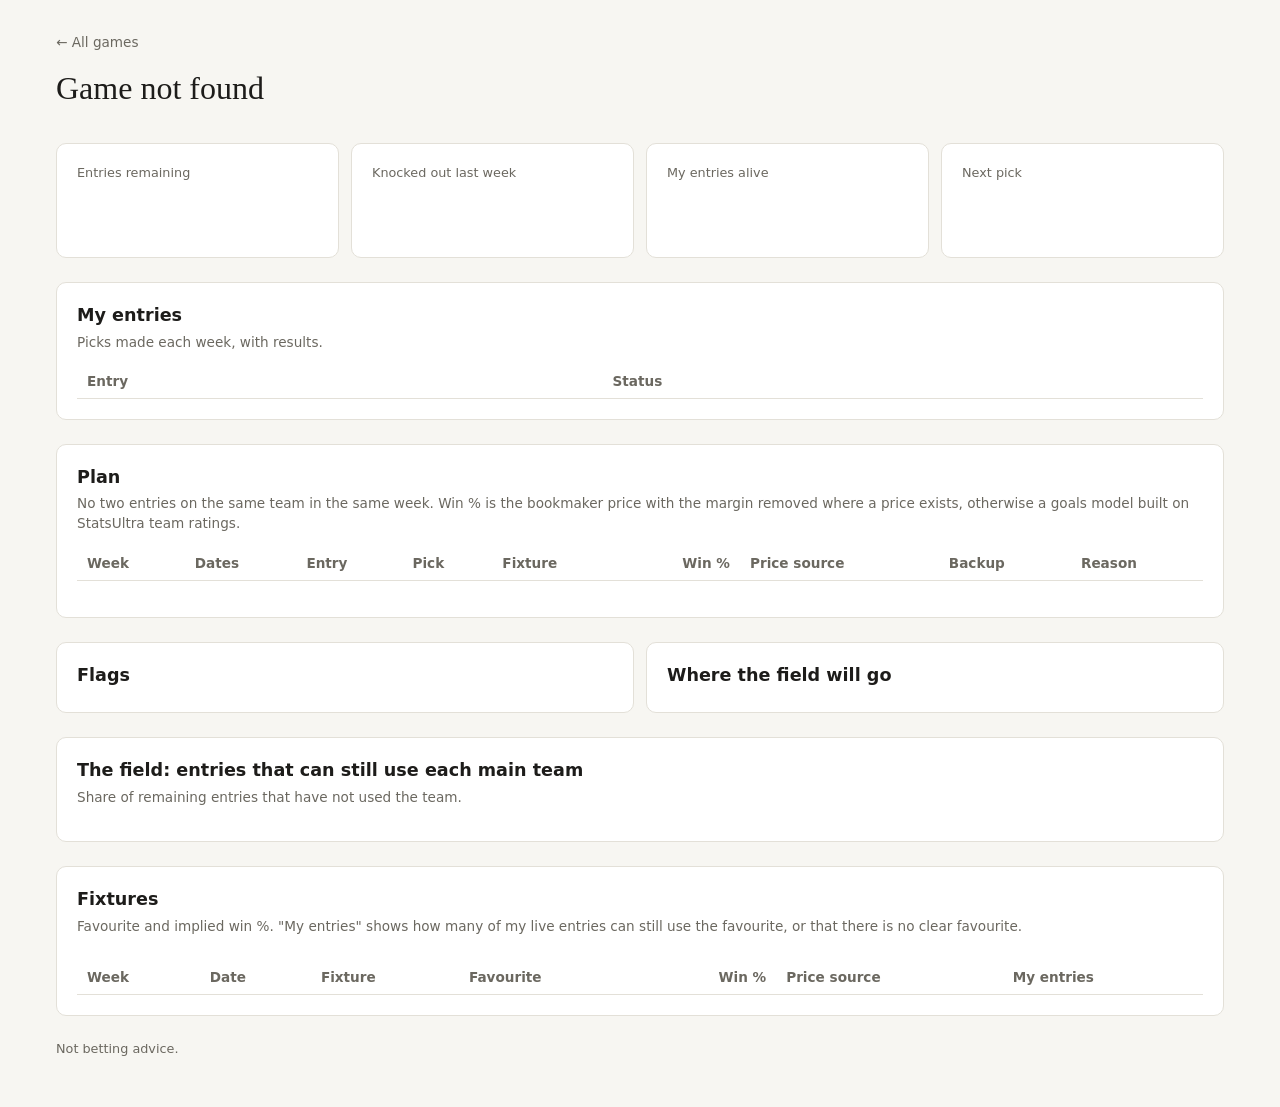
==== game.html @ c16c2fa5 "Multi Games" ====
<!doctype html>
<html lang="en-GB">
<head>
<meta charset="utf-8">
<meta name="viewport" content="width=device-width, initial-scale=1">
<title>LMS game</title>
<link rel="stylesheet" href="assets/style.css">
</head>
<body>
<div class="wrap">
  <header class="head">
    <a class="back" href="index.html">&larr; All games</a>
    <h1 id="name"></h1>
    <p id="headline"></p>
    <p class="meta" id="meta"></p>
  </header>

  <section class="tiles">
    <div class="card"><p class="label">Entries remaining</p><p class="big" id="t-remaining"></p><p class="sub" id="t-remaining-d"></p></div>
    <div class="card"><p class="label">Knocked out last week</p><p class="big"><span id="t-ko"></span><small id="t-ko-pct"></small></p><p class="sub" id="t-ko-d"></p></div>
    <div class="card"><p class="label">My entries alive</p><p class="big" id="t-alive"></p><p class="sub" id="t-alive-d"></p></div>
    <div class="card"><p class="label">Next pick</p><p class="big"><span id="t-next"></span><small id="t-next-pct"></small></p><p class="sub" id="t-next-d"></p></div>
  </section>

  <section class="card">
    <h2>My entries</h2>
    <p class="note">Picks made each week, with results.</p>
    <div class="tablewrap"><table>
      <thead><tr id="entries-head"><th>Entry</th><th>Status</th></tr></thead>
      <tbody id="entries"></tbody>
    </table></div>
  </section>

  <section class="card" id="history-card" hidden>
    <h2>Game so far</h2>
    <p class="note">How the field has shrunk week by week.</p>
    <div class="tablewrap"><table>
      <thead><tr><th>Week</th><th>Gameweek</th><th class="num">Entries at start</th><th class="num">Knocked out</th><th class="num">% out</th><th>Notes</th></tr></thead>
      <tbody id="history"></tbody>
    </table></div>
  </section>

  <section class="card" id="plan-card">
    <h2>Plan</h2>
    <p class="note">No two entries on the same team in the same week. Win % is the bookmaker price with the margin removed where a price exists, otherwise a goals model built on StatsUltra team ratings.</p>
    <div class="tablewrap"><table>
      <thead><tr><th>Week</th><th>Dates</th><th>Entry</th><th>Pick</th><th>Fixture</th><th class="num">Win %</th><th>Price source</th><th>Backup</th><th>Reason</th></tr></thead>
      <tbody id="plan"></tbody>
    </table></div>
    <div class="hedge" id="hedge"></div>
  </section>

  <section class="grid2" id="notes">
    <div class="card"><h2>Flags</h2><ul id="flags"></ul></div>
    <div class="card"><h2>Where the field will go</h2><ul id="pileons"></ul></div>
  </section>

  <section class="card" id="field-card">
    <h2>The field: entries that can still use each main team</h2>
    <p class="note">Share of remaining entries that have not used the team.</p>
    <div class="bars" id="field"></div>
  </section>

  <section class="card" id="fixtures-card">
    <h2>Fixtures</h2>
    <p class="note">Favourite and implied win %. "My entries" shows how many of my live entries can still use the favourite, or that there is no clear favourite.</p>
    <div class="tabs" role="tablist" id="tabs"></div>
    <div class="tablewrap"><table>
      <thead><tr><th>Week</th><th>Date</th><th>Fixture</th><th>Favourite</th><th class="num">Win %</th><th>Price source</th><th>My entries</th></tr></thead>
      <tbody id="fixtures"></tbody>
    </table></div>
  </section>

  <footer>Not betting advice.</footer>
</div>

<script>
const $ = (id) => document.getElementById(id);
const pct = (x) => Math.round(x * 100) + '%';
const cell = (text, cls) => { const td = document.createElement('td'); td.textContent = text ?? ''; if (cls) td.className = cls; return td; };
const li = (t) => { const l = document.createElement('li'); l.textContent = t; return l; };

(async () => {
  const slug = new URLSearchParams(location.search).get('g');
  let g;
  try { g = await (await fetch('games/' + encodeURIComponent(slug) + '.json?v=' + Date.now())).json(); }
  catch { $('name').textContent = 'Game not found'; return; }

  document.title = g.name + ' · LMS';
  $('name').textContent = g.name;
  $('headline').textContent = g.status === 'finished' ? (g.result || 'Game finished') : (g.headline || '');
  $('meta').textContent = [g.competition, 'started ' + g.started, g.status === 'finished' ? 'finished' : 'next: ' + g.next_week + (g.deadline ? ', deadline ' + g.deadline : ''), 'updated ' + g.updated].filter(Boolean).join(' · ');

  const s = g.summary;
  $('t-remaining').textContent = s.entries_remaining; $('t-remaining-d').textContent = s.entries_remaining_note || '';
  $('t-ko').textContent = s.knocked_out; $('t-ko-pct').textContent = s.knocked_out_pct || ''; $('t-ko-d').textContent = s.knocked_out_note || '';
  $('t-alive').textContent = s.my_alive + ' of ' + s.my_total; $('t-alive-d').textContent = s.my_alive_note || '';
  $('t-next').textContent = s.next_pick || '—'; $('t-next-pct').textContent = s.next_pick_pct ? s.next_pick_pct + '%' : ''; $('t-next-d').textContent = s.next_pick_note || '';

  // Entries: one column per LOS week played or planned
  const weeks = g.weeks || [];
  weeks.forEach((w) => { const th = document.createElement('th'); th.textContent = w; $('entries-head').append(th); });
  g.entries.forEach((e) => {
    const tr = document.createElement('tr');
    tr.append(cell(e.entry), cell(e.status, e.status === 'Alive' ? 'ok' : 'bad'));
    weeks.forEach((w) => {
      const p = (e.picks || []).find((x) => x.week === w);
      const td = document.createElement('td');
      if (p) {
        td.append(document.createTextNode(p.team + ' '));
        if (p.result) { const r = document.createElement('span'); r.className = 'res-' + p.result; r.textContent = p.result; td.append(r); }
      } else { td.textContent = e.status === 'Alive' ? 'Not picked yet' : ''; td.className = 'muted'; }
      tr.append(td);
    });
    $('entries').append(tr);
  });

  if ((g.history || []).length) {
    $('history-card').hidden = false;
    g.history.forEach((h) => {
      const tr = document.createElement('tr');
      tr.append(cell(h.week), cell(h.gw), cell(h.entries_start, 'num'), cell(h.knocked_out, 'num'),
        cell(h.entries_start ? pct(h.knocked_out / h.entries_start) : '', 'num'), cell(h.note || '', 'muted'));
      $('history').append(tr);
    });
  }

  if ((g.plan || []).length) {
    let last = null;
    g.plan.forEach((r) => {
      const tr = document.createElement('tr');
      if (last !== null && r.lms_week !== last) tr.className = 'weekstart';
      last = r.lms_week;
      const w = Number(r.win_pct);
      tr.append(cell(r.lms_week), cell(r.dates), cell(r.entry), cell(r.pick, 'pick'), cell(r.fixture),
        cell(w + '%', 'num ' + (w >= 65 ? 'ok' : w >= 55 ? '' : 'warn')), cell(r.source), cell(r.backup), cell(r.reason, 'reason'));
      $('plan').append(tr);
    });
    // Hedge maths for the first planned week, and each entry's run through the plan
    const firstWeek = g.plan[0].lms_week;
    const w1 = g.plan.filter((r) => r.lms_week === firstWeek).map((r) => Number(r.win_pct) / 100);
    const items = [];
    if (w1.length > 1) {
      items.push([firstWeek + ': at least one entry through, split as planned', 1 - w1.reduce((a, p) => a * (1 - p), 1)]);
      items.push([firstWeek + ': all entries on the favourite (one result decides all)', Math.max(...w1)]);
    }
    [...new Set(g.plan.map((r) => r.entry))].forEach((e) => items.push([e + ' through every planned week',
      g.plan.filter((r) => r.entry === e).reduce((a, r) => a * Number(r.win_pct) / 100, 1)]));
    items.forEach(([label, v]) => {
      const d = document.createElement('div');
      const l = document.createElement('p'); l.className = 'sub'; l.textContent = label;
      const b = document.createElement('p'); b.className = 'big'; b.textContent = pct(v);
      d.append(l, b); $('hedge').append(d);
    });
  } else { $('plan-card').hidden = true; }

  (g.flags || []).forEach((t) => $('flags').append(li(t)));
  (g.pileons || []).forEach((t) => $('pileons').append(li(t)));
  if (!(g.flags || []).length && !(g.pileons || []).length) $('notes').hidden = true;

  if ((g.field || []).length) {
    g.field.forEach((r) => {
      const row = document.createElement('div'); row.className = 'bar';
      const n = document.createElement('div'); n.className = 'name'; n.textContent = r.team;
      const t = document.createElement('div'); t.className = 'track';
      const f = document.createElement('div'); f.className = 'fill'; f.style.width = (r.share * 100) + '%'; t.append(f);
      const v = document.createElement('div'); v.className = 'val'; v.textContent = r.count != null ? r.count : pct(r.share);
      row.title = r.team + ': ' + pct(r.share) + ' of remaining entries can still use them';
      row.append(n, t, v); $('field').append(row);
    });
  } else { $('field-card').hidden = true; }

  const fx = g.fixtures || [];
  if (fx.length) {
    const tabs = [...new Set(fx.map((r) => r.week))];
    const gwOf = (w) => (fx.find((r) => r.week === w) || {}).gw;
    const draw = (tab) => {
      $('fixtures').replaceChildren();
      fx.filter((r) => tab === 'All' || r.week === tab).forEach((r) => {
        const tr = document.createElement('tr');
        const td = document.createElement('td'); const c = document.createElement('span');
        c.className = 'chip ' + (r.my_entries.startsWith('Yes') ? 'ok' : r.my_entries.startsWith('Used') ? 'bad' : 'warn');
        c.textContent = r.my_entries; td.append(c);
        tr.append(cell(r.week), cell(r.date), cell(r.fixture), cell(r.favourite), cell(r.win_pct + '%', 'num'), cell(r.source), td);
        $('fixtures').append(tr);
      });
    };
    [...tabs, 'All'].forEach((t, i) => {
      const b = document.createElement('button');
      b.type = 'button'; b.setAttribute('role', 'tab'); b.setAttribute('aria-selected', String(i === 0));
      b.textContent = t === 'All' ? 'All' : t + (gwOf(t) ? ' (' + gwOf(t) + ')' : '');
      b.addEventListener('click', () => {
        $('tabs').querySelectorAll('button').forEach((x) => x.setAttribute('aria-selected', String(x === b)));
        draw(t);
      });
      $('tabs').append(b);
    });
    draw(tabs[0]);
  } else { $('fixtures-card').hidden = true; }
})();
</script>
</body>
</html>
---- assets/style.css ----
:root {
  --bg: #f7f6f2; --panel: #ffffff; --fg: #1d1c1a; --muted: #6b6860; --line: #e3e0d8;
  --accent: #c2603f; --ok: #2f7a4a; --warn: #a86a12; --bad: #b3352b; --chip: #f1efe9;
  --sans: system-ui, -apple-system, "Segoe UI", Roboto, sans-serif;
  --serif: Georgia, "Times New Roman", serif;
}
@media (prefers-color-scheme: dark) {
  :root { --bg: #191816; --panel: #23221f; --fg: #edeae3; --muted: #a29e94; --line: #3a3833;
    --accent: #e0805f; --ok: #6cc28c; --warn: #e3a94a; --bad: #ef7d72; --chip: #2d2b27; }
}
* { box-sizing: border-box; }
body { margin: 0; background: var(--bg); color: var(--fg); font-family: var(--sans); font-size: 15px; line-height: 1.45; }
a { color: inherit; }
.wrap { max-width: 1200px; margin: 0 auto; padding: 32px 16px 48px; display: flex; flex-direction: column; gap: 24px; }
h1 { font-family: var(--serif); font-weight: 400; font-size: 2rem; margin: 0 0 6px; }
.head p { margin: 0; color: var(--muted); max-width: 70ch; }
.meta { font-size: 0.8rem; color: var(--muted); margin-top: 8px !important; }
.back { font-size: 0.85rem; color: var(--muted); text-decoration: none; display: inline-block; margin-bottom: 12px; }
.back:hover { color: var(--fg); }
.tiles { display: grid; grid-template-columns: repeat(auto-fit, minmax(min(100%, 200px), 1fr)); gap: 12px; }
.card { background: var(--panel); border: 1px solid var(--line); border-radius: 10px; padding: 20px; min-width: 0; }
.card h2 { font-size: 1.1rem; font-weight: 600; margin: 0 0 4px; }
.note { margin: 0 0 14px; color: var(--muted); font-size: 0.85rem; }
.label { font-size: 0.8rem; color: var(--muted); margin: 0; }
.big { font-family: var(--serif); font-size: 2rem; margin: 4px 0; font-variant-numeric: tabular-nums; }
.big small { font-size: 1.1rem; color: var(--muted); margin-left: 6px; }
.sub { font-size: 0.8rem; color: var(--muted); margin: 0; }
.tablewrap { overflow-x: auto; }
table { width: 100%; border-collapse: collapse; font-size: 0.85rem; font-variant-numeric: tabular-nums; }
th { text-align: left; font-weight: 600; color: var(--muted); padding: 6px 10px; border-bottom: 1px solid var(--line); white-space: nowrap; }
td { padding: 7px 10px; border-bottom: 1px solid var(--line); vertical-align: top; }
.num { text-align: right; }
tr.weekstart td { border-top: 2px solid var(--line); }
.reason { min-width: 16rem; color: var(--muted); }
.pick { font-weight: 600; }
.chip { display: inline-block; padding: 0 6px; border-radius: 6px; background: var(--chip); white-space: nowrap; font-size: 0.8rem; }
.ok { color: var(--ok); } .warn { color: var(--warn); } .bad { color: var(--bad); } .muted { color: var(--muted); }
.tabs { display: flex; gap: 6px; flex-wrap: wrap; margin-bottom: 12px; }
.tabs button, .toggle { font: inherit; font-size: 0.85rem; padding: 4px 12px; border-radius: 6px; border: 1px solid var(--line); background: transparent; color: var(--fg); cursor: pointer; }
.tabs button[aria-selected="true"] { background: var(--fg); color: var(--bg); border-color: var(--fg); }
.grid2 { display: grid; grid-template-columns: repeat(auto-fit, minmax(min(100%, 320px), 1fr)); gap: 12px; }
ul { margin: 0; padding-left: 1.1rem; }
li { margin-bottom: 6px; }
.hedge { display: grid; grid-template-columns: repeat(auto-fit, minmax(min(100%, 170px), 1fr)); gap: 12px; margin-top: 16px; }
.hedge .big { font-size: 1.4rem; }
.bars { display: flex; flex-direction: column; gap: 8px; }
.bar { display: grid; grid-template-columns: 7.5rem 1fr 3rem; align-items: center; gap: 10px; font-size: 0.85rem; }
.bar .name { text-align: right; }
.bar .track { height: 22px; background: var(--chip); border-radius: 4px; overflow: hidden; }
.bar .fill { height: 100%; background: var(--accent); border-radius: 4px; }
.bar .val { color: var(--muted); font-variant-numeric: tabular-nums; }
.games { display: grid; grid-template-columns: repeat(auto-fill, minmax(min(100%, 320px), 1fr)); gap: 12px; }
.game { display: flex; flex-direction: column; gap: 12px; text-decoration: none; color: inherit; transition: border-color .15s; }
.game:hover { border-color: var(--accent); }
.game h2 { font-family: var(--serif); font-weight: 400; font-size: 1.35rem; margin: 0; }
.game .row { display: flex; justify-content: space-between; align-items: baseline; gap: 8px; }
.game .stats { display: grid; grid-template-columns: repeat(3, 1fr); gap: 8px; }
.game .stats .big { font-size: 1.3rem; }
.game .next { border-top: 1px solid var(--line); padding-top: 10px; font-size: 0.9rem; }
.game.finished { opacity: .7; }
.status { font-size: 0.75rem; padding: 1px 8px; border-radius: 999px; background: var(--chip); white-space: nowrap; }
.status.active { color: var(--ok); }
.status.finished { color: var(--muted); }
.section-head { display: flex; justify-content: space-between; align-items: center; gap: 12px; flex-wrap: wrap; }
.section-head h2 { font-size: 1.1rem; font-weight: 600; margin: 0; }
.empty { color: var(--muted); font-size: 0.9rem; }
.res-W { color: var(--ok); font-weight: 600; } .res-D, .res-L { color: var(--bad); font-weight: 600; }
footer { font-size: 0.8rem; color: var(--muted); }
[hidden] { display: none !important; }
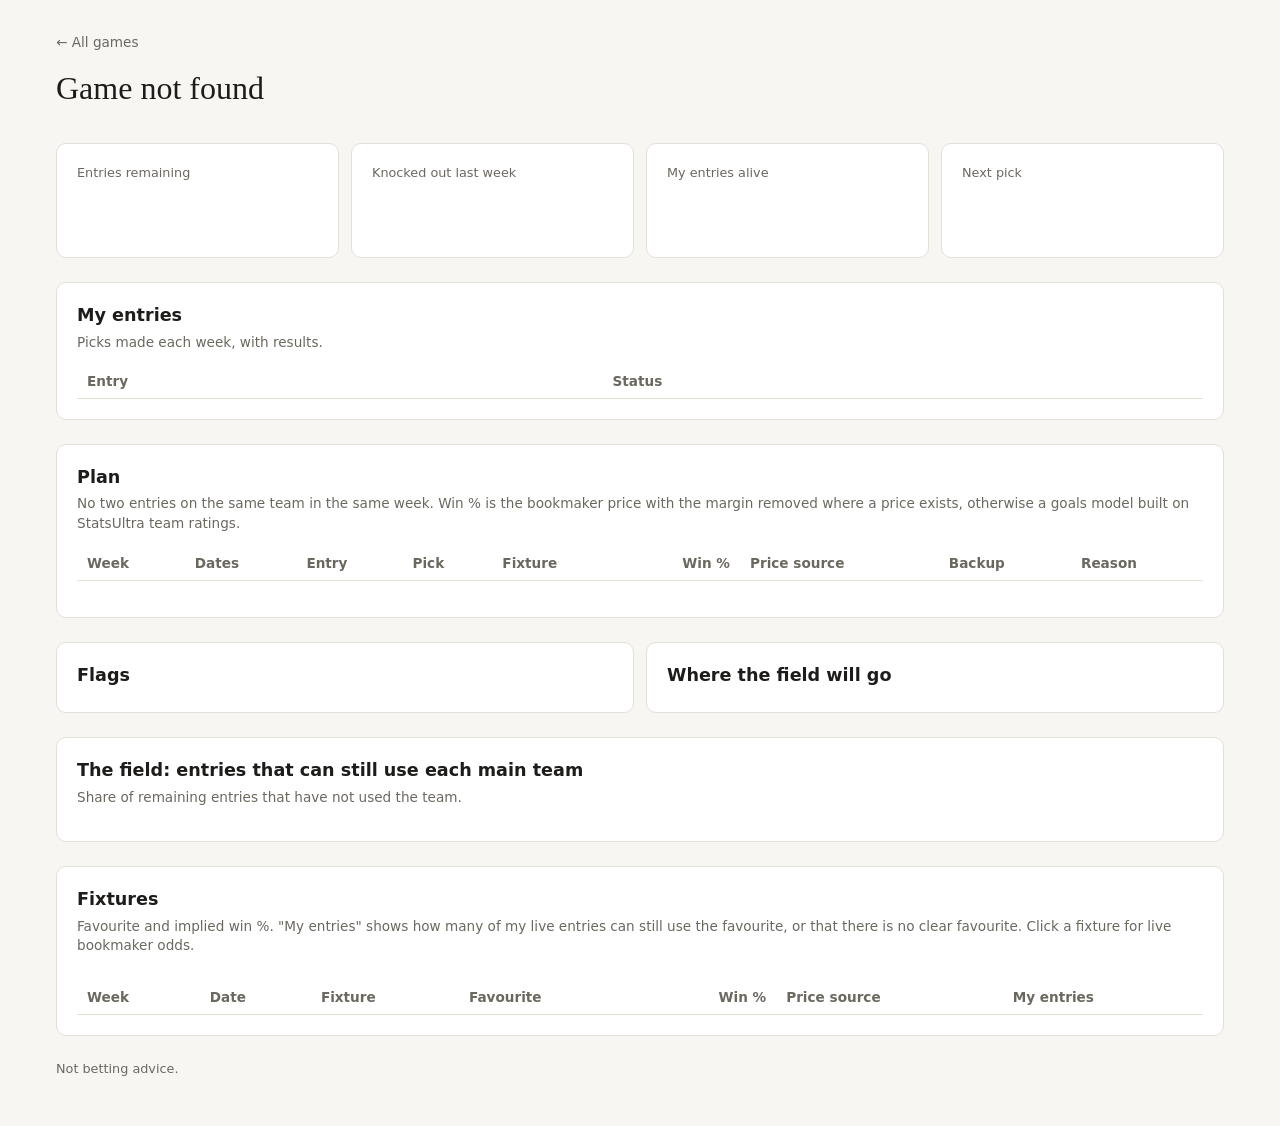
==== commit 89f7db4a: "Add live odds, Springfield game, remove hub footer Co-Authored-By: Claude Opus 5.5 <noreply@anthropi" ====
--- a/game.html
+++ b/game.html
@@ -63,7 +63,7 @@
 
   <section class="card" id="fixtures-card">
     <h2>Fixtures</h2>
-    <p class="note">Favourite and implied win %. "My entries" shows how many of my live entries can still use the favourite, or that there is no clear favourite.</p>
+    <p class="note">Favourite and implied win %. "My entries" shows how many of my live entries can still use the favourite, or that there is no clear favourite. Click a fixture for live bookmaker odds.</p>
     <div class="tabs" role="tablist" id="tabs"></div>
     <div class="tablewrap"><table>
       <thead><tr><th>Week</th><th>Date</th><th>Fixture</th><th>Favourite</th><th class="num">Win %</th><th>Price source</th><th>My entries</th></tr></thead>
@@ -79,12 +79,88 @@
 const pct = (x) => Math.round(x * 100) + '%';
 const cell = (text, cls) => { const td = document.createElement('td'); td.textContent = text ?? ''; if (cls) td.className = cls; return td; };
 const li = (t) => { const l = document.createElement('li'); l.textContent = t; return l; };
+const mk = (tag, cls, text) => { const e = document.createElement(tag); if (cls) e.className = cls; if (text != null) e.textContent = text; return e; };
+
+// Team name matching between the game file ("Spurs", "Man Utd") and the odds feed ("Tottenham Hotspur", "Manchester United")
+const ALIAS = {
+  'spurs': 'tottenham', 'tottenham': 'tottenham', 'tottenham hotspur': 'tottenham',
+  'man utd': 'manutd', 'man united': 'manutd', 'manchester united': 'manutd',
+  'man city': 'mancity', 'manchester city': 'mancity',
+  'forest': 'forest', 'nottm forest': 'forest', 'nottingham forest': 'forest',
+  'brighton': 'brighton', 'brighton and hove albion': 'brighton',
+  'wolves': 'wolves', 'wolverhampton': 'wolves', 'wolverhampton wanderers': 'wolves',
+  'palace': 'palace', 'crystal palace': 'palace',
+  'sheffield utd': 'sheffutd', 'sheffield united': 'sheffutd',
+  'west ham': 'westham', 'west ham united': 'westham',
+  'west brom': 'westbrom', 'west bromwich albion': 'westbrom',
+};
+const canon = (n) => {
+  const s = (n || '').toLowerCase().replace(/&/g, 'and').replace(/[^a-z ]/g, '').replace(/\b(afc|fc)\b/g, '').replace(/\s+/g, ' ').trim();
+  return ALIAS[s] || s.replace(/ (city|town|united|athletic|rovers|wanderers|albion|hotspur)$/, '');
+};
+const when = (iso) => new Date(iso).toLocaleString('en-GB', { weekday: 'short', day: 'numeric', month: 'short', hour: '2-digit', minute: '2-digit', timeZone: 'Europe/London' });
+
+let odds = null;
+
+function findEvent(fixture) {
+  if (!odds) return null;
+  const [h, a] = fixture.split(/\s+v\s+/i).map(canon);
+  return (odds.events || []).filter((e) => canon(e.home) === h && canon(e.away) === a)
+    .sort((x, y) => x.commence.localeCompare(y.commence))[0] || null;
+}
+
+function oddsPanel(fixture) {
+  const box = mk('div', 'oddsbox');
+  if (!odds) { box.append(mk('p', 'sub', 'Live odds are not available right now.')); return box; }
+  const ev = findEvent(fixture);
+  if (!ev || !ev.bookmakers.length) {
+    box.append(mk('p', 'sub', 'No bookmaker prices yet. Markets usually open about a week before kick-off.'));
+    return box;
+  }
+  const cols = [['home', ev.home], ['draw', 'Draw'], ['away', ev.away]];
+  const best = {};
+  cols.forEach(([k]) => { best[k] = Math.max(...ev.bookmakers.map((b) => b[k] || 0)); });
+
+  // Fair probabilities: remove each bookmaker's margin, then average
+  const fair = { home: 0, draw: 0, away: 0 }; let n = 0;
+  ev.bookmakers.forEach((b) => {
+    const s = 1 / b.home + 1 / b.draw + 1 / b.away;
+    cols.forEach(([k]) => { fair[k] += (1 / b[k]) / s; }); n++;
+  });
+  const f = mk('p', 'fair');
+  f.append(mk('span', 'muted', 'Market, margin removed: '));
+  f.append(mk('strong', null, cols.map(([k, l]) => l + ' ' + Math.round(fair[k] / n * 100) + '%').join(' · ')));
+  box.append(f);
+
+  const wrap = mk('div', 'tablewrap'); const t = mk('table');
+  const hr = mk('tr'); hr.append(mk('th', null, 'Bookmaker'));
+  cols.forEach(([, l]) => hr.append(mk('th', 'num', l)));
+  const th = mk('thead'); th.append(hr); t.append(th);
+  const tb = mk('tbody');
+  ev.bookmakers.forEach((b) => {
+    const tr = mk('tr'); tr.append(cell(b.name));
+    cols.forEach(([k]) => tr.append(cell(b[k].toFixed(2), 'num' + (b[k] === best[k] ? ' best' : ''))));
+    tb.append(tr);
+  });
+  t.append(tb); wrap.append(t); box.append(wrap);
+  box.append(mk('p', 'sub', 'Kick-off ' + when(ev.commence) + ' · best price in green · prices updated ' + when(odds.updated) + '. Re-check before the deadline.'));
+  return box;
+}
+
+function toggleOdds(tr, fixture) {
+  const open = tr.getAttribute('aria-expanded') === 'true';
+  if (open) { tr.nextElementSibling.remove(); tr.setAttribute('aria-expanded', 'false'); return; }
+  const row = mk('tr', 'oddsrow'); const td = mk('td'); td.colSpan = 7;
+  td.append(oddsPanel(fixture)); row.append(td);
+  tr.after(row); tr.setAttribute('aria-expanded', 'true');
+}
 
 (async () => {
   const slug = new URLSearchParams(location.search).get('g');
   let g;
   try { g = await (await fetch('games/' + encodeURIComponent(slug) + '.json?v=' + Date.now())).json(); }
   catch { $('name').textContent = 'Game not found'; return; }
+  try { const r = await fetch('odds.json?v=' + Date.now()); if (r.ok) odds = await r.json(); } catch {}
 
   document.title = g.name + ' · LMS';
   $('name').textContent = g.name;
@@ -178,10 +254,17 @@
       $('fixtures').replaceChildren();
       fx.filter((r) => tab === 'All' || r.week === tab).forEach((r) => {
         const tr = document.createElement('tr');
+        tr.className = 'fx'; tr.tabIndex = 0; tr.setAttribute('aria-expanded', 'false');
+        tr.title = 'Show bookmaker odds';
         const td = document.createElement('td'); const c = document.createElement('span');
         c.className = 'chip ' + (r.my_entries.startsWith('Yes') ? 'ok' : r.my_entries.startsWith('Used') ? 'bad' : 'warn');
         c.textContent = r.my_entries; td.append(c);
-        tr.append(cell(r.week), cell(r.date), cell(r.fixture), cell(r.favourite), cell(r.win_pct + '%', 'num'), cell(r.source), td);
+        const ev = findEvent(r.fixture);
+        const fxCell = cell(r.fixture);
+        if (ev && ev.bookmakers.length) fxCell.append(mk('span', 'oddstag', 'odds'));
+        tr.append(cell(r.week), cell(r.date), fxCell, cell(r.favourite), cell(r.win_pct + '%', 'num'), cell(r.source), td);
+        tr.addEventListener('click', () => toggleOdds(tr, r.fixture));
+        tr.addEventListener('keydown', (e) => { if (e.key === 'Enter' || e.key === ' ') { e.preventDefault(); toggleOdds(tr, r.fixture); } });
         $('fixtures').append(tr);
       });
     };
--- a/assets/style.css
+++ b/assets/style.css
@@ -67,3 +67,15 @@
 .res-W { color: var(--ok); font-weight: 600; } .res-D, .res-L { color: var(--bad); font-weight: 600; }
 footer { font-size: 0.8rem; color: var(--muted); }
 [hidden] { display: none !important; }
+
+/* Clickable fixtures with live odds */
+tr.fx { cursor: pointer; }
+tr.fx:hover td, tr.fx[aria-expanded="true"] td { background: var(--chip); }
+tr.fx:focus-visible { outline: 2px solid var(--accent); outline-offset: -2px; }
+tr.fx[aria-expanded="true"] td { border-bottom-color: transparent; }
+.oddstag { margin-left: 8px; font-size: 0.7rem; padding: 0 5px; border-radius: 4px; border: 1px solid var(--line); color: var(--muted); }
+tr.oddsrow > td { background: var(--chip); padding: 4px 10px 16px; }
+.oddsbox { display: flex; flex-direction: column; gap: 8px; }
+.oddsbox .fair { margin: 0; font-size: 0.85rem; }
+.oddsbox table { width: auto; min-width: min(100%, 460px); background: var(--panel); border-radius: 6px; }
+.oddsbox td.best { color: var(--ok); font-weight: 600; }
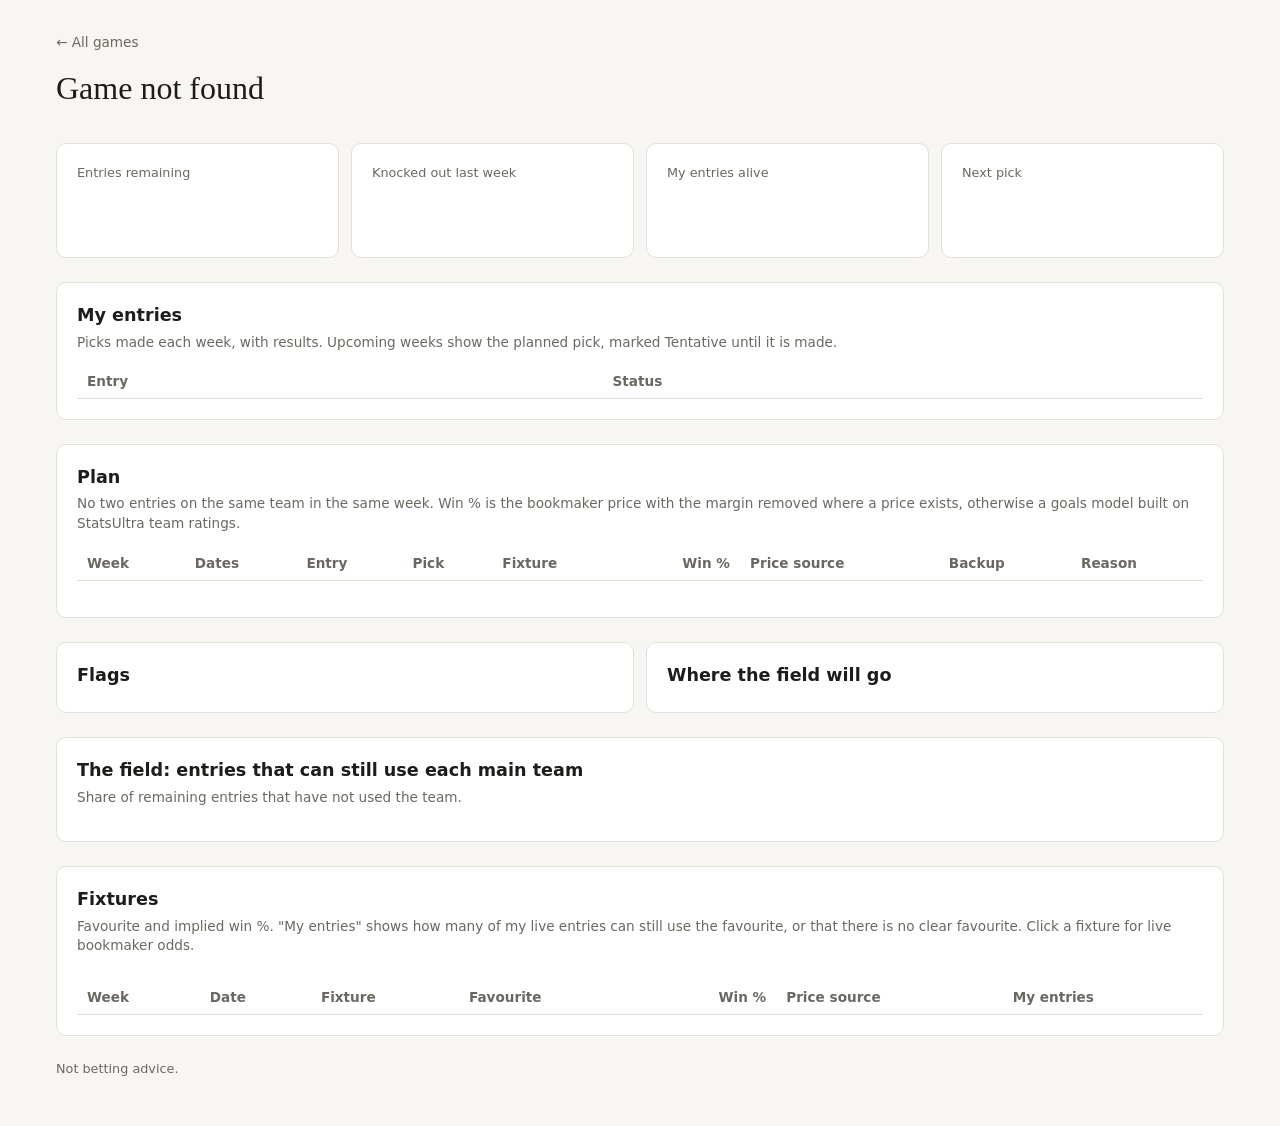
==== commit 681b1447: "Springfield 18/09: Week 4 results, new field counts and plan; Tentative badges for planned picks Co-" ====
--- a/game.html
+++ b/game.html
@@ -24,7 +24,7 @@
 
   <section class="card">
     <h2>My entries</h2>
-    <p class="note">Picks made each week, with results.</p>
+    <p class="note">Picks made each week, with results. Upcoming weeks show the planned pick, marked Tentative until it is made.</p>
     <div class="tablewrap"><table>
       <thead><tr id="entries-head"><th>Entry</th><th>Status</th></tr></thead>
       <tbody id="entries"></tbody>
@@ -99,6 +99,8 @@
   return ALIAS[s] || s.replace(/ (city|town|united|athletic|rovers|wanderers|albion|hotspur)$/, '');
 };
 const when = (iso) => new Date(iso).toLocaleString('en-GB', { weekday: 'short', day: 'numeric', month: 'short', hour: '2-digit', minute: '2-digit', timeZone: 'Europe/London' });
+// "Week 5 (GW10)" -> "Week 5", so plan rows line up with the My entries columns
+const weekKey = (w) => (w || '').replace(/\s*\(.*\)\s*$/, '').trim();
 
 let odds = null;
 
@@ -173,7 +175,8 @@
   $('t-alive').textContent = s.my_alive + ' of ' + s.my_total; $('t-alive-d').textContent = s.my_alive_note || '';
   $('t-next').textContent = s.next_pick || '—'; $('t-next-pct').textContent = s.next_pick_pct ? s.next_pick_pct + '%' : ''; $('t-next-d').textContent = s.next_pick_note || '';
 
-  // Entries: one column per LOS week played or planned
+  // Entries: one column per LOS week played or planned.
+  // A made pick shows its team and result; for a live entry, an upcoming week shows the planned pick with a Tentative badge.
   const weeks = g.weeks || [];
   weeks.forEach((w) => { const th = document.createElement('th'); th.textContent = w; $('entries-head').append(th); });
   g.entries.forEach((e) => {
@@ -181,10 +184,17 @@
     tr.append(cell(e.entry), cell(e.status, e.status === 'Alive' ? 'ok' : 'bad'));
     weeks.forEach((w) => {
       const p = (e.picks || []).find((x) => x.week === w);
+      const planned = e.status === 'Alive' && !p
+        ? (g.plan || []).find((r) => r.entry === e.entry && weekKey(r.lms_week) === weekKey(w)) : null;
       const td = document.createElement('td');
       if (p) {
         td.append(document.createTextNode(p.team + ' '));
         if (p.result) { const r = document.createElement('span'); r.className = 'res-' + p.result; r.textContent = p.result; td.append(r); }
+      } else if (planned) {
+        td.className = 'planned';
+        td.title = 'Planned: ' + planned.fixture + (planned.win_pct ? ', ' + planned.win_pct + '%' : '') + '. Not picked yet.';
+        td.append(document.createTextNode(planned.pick));
+        td.append(mk('span', 'tentative', 'Tentative'));
       } else { td.textContent = e.status === 'Alive' ? 'Not picked yet' : ''; td.className = 'muted'; }
       tr.append(td);
     });
--- a/assets/style.css
+++ b/assets/style.css
@@ -68,6 +68,10 @@
 footer { font-size: 0.8rem; color: var(--muted); }
 [hidden] { display: none !important; }
 
+/* Planned (not yet made) picks in My entries */
+td.planned { color: var(--muted); font-style: italic; }
+.tentative { display: inline-block; margin-left: 6px; font-size: 0.7rem; font-style: normal; padding: 0 6px; border-radius: 999px; border: 1px dashed var(--warn); color: var(--warn); white-space: nowrap; }
+
 /* Clickable fixtures with live odds */
 tr.fx { cursor: pointer; }
 tr.fx:hover td, tr.fx[aria-expanded="true"] td { background: var(--chip); }
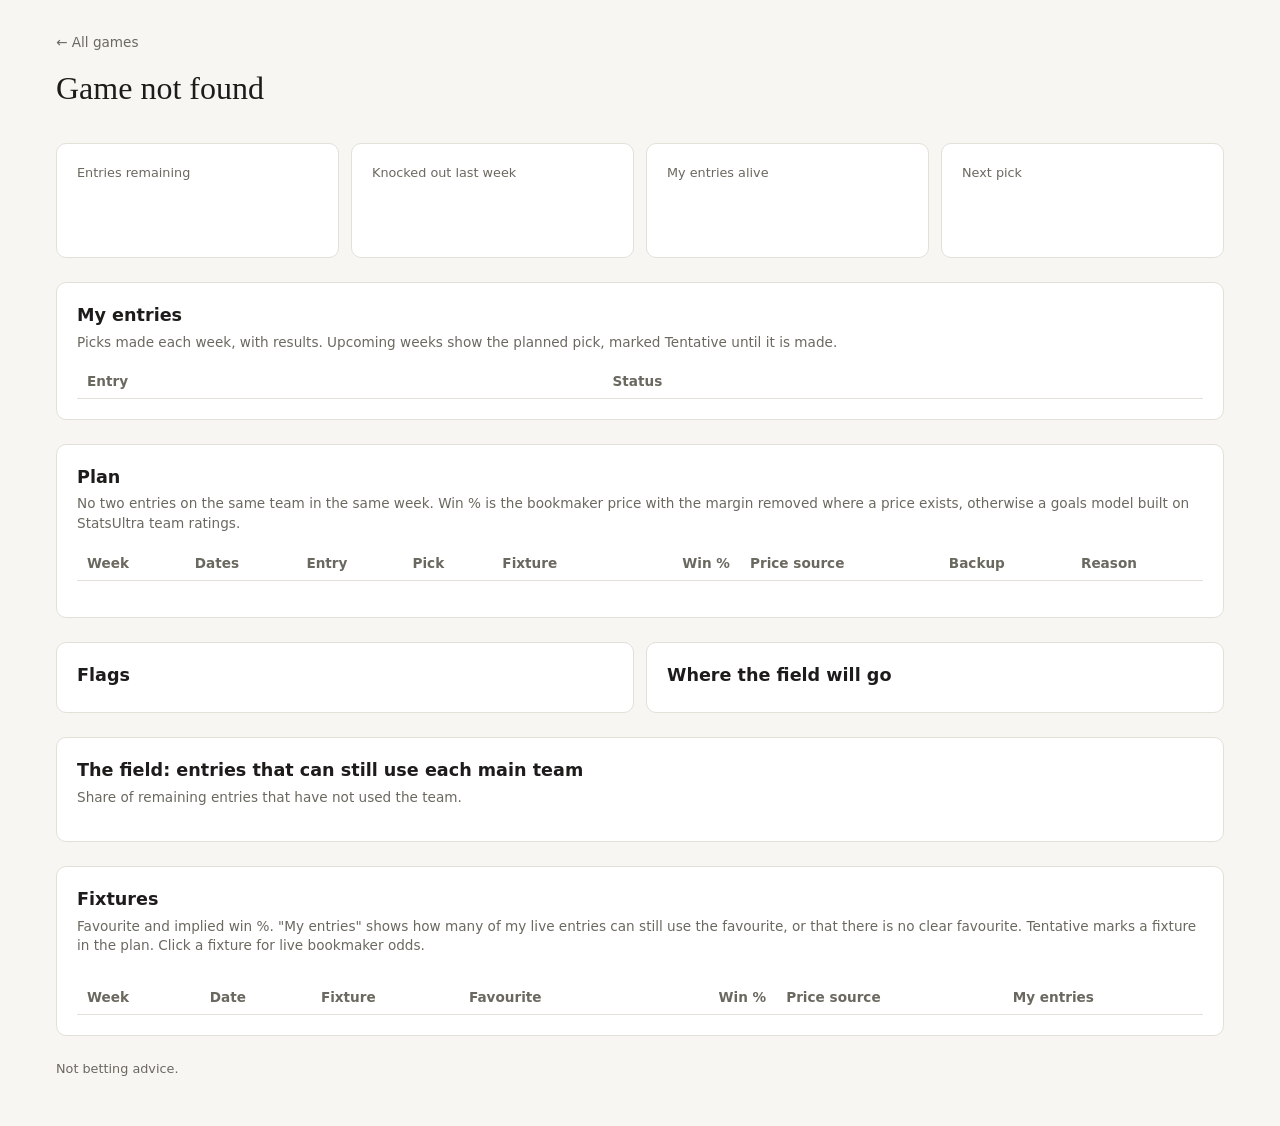
==== commit 1f711847: "Show Tentative badge on planned fixtures Co-Authored-By: Claude Opus 5.5 <noreply@anthropic.com> Cla" ====
--- a/game.html
+++ b/game.html
@@ -63,7 +63,7 @@
 
   <section class="card" id="fixtures-card">
     <h2>Fixtures</h2>
-    <p class="note">Favourite and implied win %. "My entries" shows how many of my live entries can still use the favourite, or that there is no clear favourite. Click a fixture for live bookmaker odds.</p>
+    <p class="note">Favourite and implied win %. "My entries" shows how many of my live entries can still use the favourite, or that there is no clear favourite. Tentative marks a fixture in the plan. Click a fixture for live bookmaker odds.</p>
     <div class="tabs" role="tablist" id="tabs"></div>
     <div class="tablewrap"><table>
       <thead><tr><th>Week</th><th>Date</th><th>Fixture</th><th>Favourite</th><th class="num">Win %</th><th>Price source</th><th>My entries</th></tr></thead>
@@ -269,6 +269,15 @@
         const td = document.createElement('td'); const c = document.createElement('span');
         c.className = 'chip ' + (r.my_entries.startsWith('Yes') ? 'ok' : r.my_entries.startsWith('Used') ? 'bad' : 'warn');
         c.textContent = r.my_entries; td.append(c);
+        // Planned picks for this fixture (pick team plays in it, same LOS week) get a Tentative badge
+        const teams = r.fixture.split(/\s+v\s+/i).map(canon);
+        const multi = (g.entries || []).filter((x) => x.status === 'Alive').length > 1;
+        (g.plan || []).filter((p) => weekKey(p.lms_week) === weekKey(r.week) && teams.includes(canon(p.pick)))
+          .forEach((p) => {
+            const t = mk('span', 'tentative', 'Tentative' + (multi ? ': ' + p.entry : ''));
+            t.title = p.entry + ' plans to pick ' + p.pick + ' here. Not picked yet.';
+            td.append(t);
+          });
         const ev = findEvent(r.fixture);
         const fxCell = cell(r.fixture);
         if (ev && ev.bookmakers.length) fxCell.append(mk('span', 'oddstag', 'odds'));
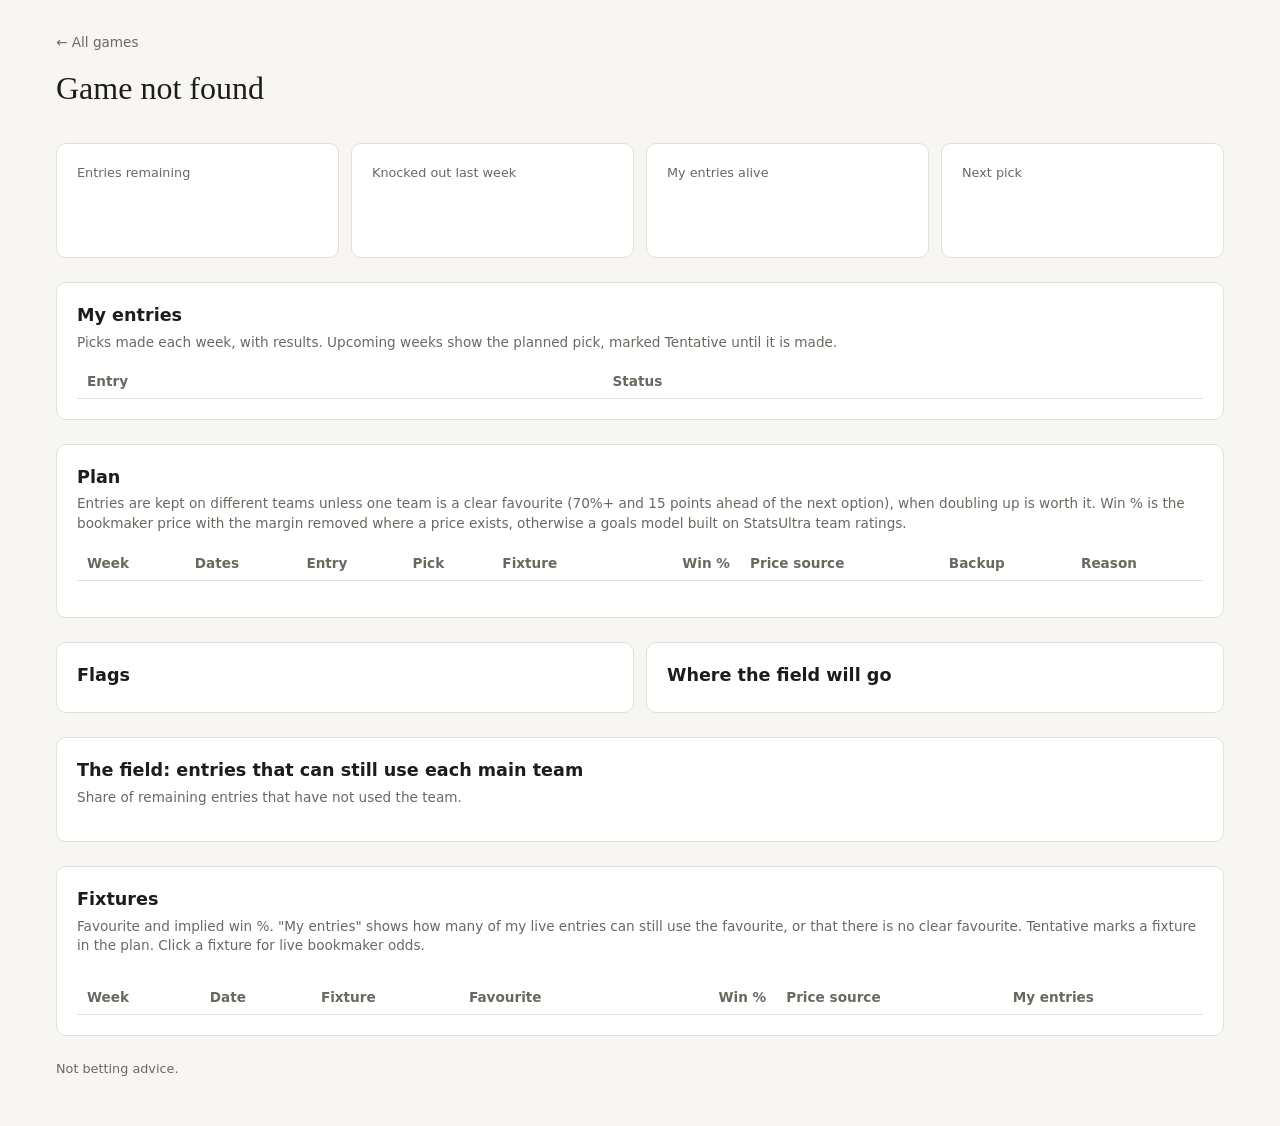
==== commit 47ad47df: "Allow doubling up on clear favourites; Arsenal x2 in Week 1, live Week 2 prices; fix hedge maths Co-" ====
--- a/game.html
+++ b/game.html
@@ -42,7 +42,7 @@
 
   <section class="card" id="plan-card">
     <h2>Plan</h2>
-    <p class="note">No two entries on the same team in the same week. Win % is the bookmaker price with the margin removed where a price exists, otherwise a goals model built on StatsUltra team ratings.</p>
+    <p class="note">Entries are kept on different teams unless one team is a clear favourite (70%+ and 15 points ahead of the next option), when doubling up is worth it. Win % is the bookmaker price with the margin removed where a price exists, otherwise a goals model built on StatsUltra team ratings.</p>
     <div class="tablewrap"><table>
       <thead><tr><th>Week</th><th>Dates</th><th>Entry</th><th>Pick</th><th>Fixture</th><th class="num">Win %</th><th>Price source</th><th>Backup</th><th>Reason</th></tr></thead>
       <tbody id="plan"></tbody>
@@ -224,18 +224,22 @@
     });
     // Hedge maths for the first planned week, and each entry's run through the plan
     const firstWeek = g.plan[0].lms_week;
-    const w1 = g.plan.filter((r) => r.lms_week === firstWeek).map((r) => Number(r.win_pct) / 100);
+    const w1rows = g.plan.filter((r) => r.lms_week === firstWeek);
+    const byTeam = {};
+    w1rows.forEach((r) => { byTeam[r.pick] = Number(r.win_pct) / 100; });
+    const teamPs = Object.values(byTeam);
     const items = [];
-    if (w1.length > 1) {
-      items.push([firstWeek + ': at least one entry through, split as planned', 1 - w1.reduce((a, p) => a * (1 - p), 1)]);
-      items.push([firstWeek + ': all entries on the favourite (one result decides all)', Math.max(...w1)]);
+    if (w1rows.length > 1) {
+      // Entries on the same team share one result, so count each team once
+      items.push([firstWeek + ': at least one entry through', 1 - teamPs.reduce((a, p) => a * (1 - p), 1)]);
+      items.push([firstWeek + ': expected entries through', w1rows.reduce((a, r) => a + Number(r.win_pct) / 100, 0), 'n']);
     }
     [...new Set(g.plan.map((r) => r.entry))].forEach((e) => items.push([e + ' through every planned week',
       g.plan.filter((r) => r.entry === e).reduce((a, r) => a * Number(r.win_pct) / 100, 1)]));
-    items.forEach(([label, v]) => {
+    items.forEach(([label, v, kind]) => {
       const d = document.createElement('div');
       const l = document.createElement('p'); l.className = 'sub'; l.textContent = label;
-      const b = document.createElement('p'); b.className = 'big'; b.textContent = pct(v);
+      const b = document.createElement('p'); b.className = 'big'; b.textContent = kind === 'n' ? v.toFixed(2) + ' of ' + w1rows.length : pct(v);
       d.append(l, b); $('hedge').append(d);
     });
   } else { $('plan-card').hidden = true; }
